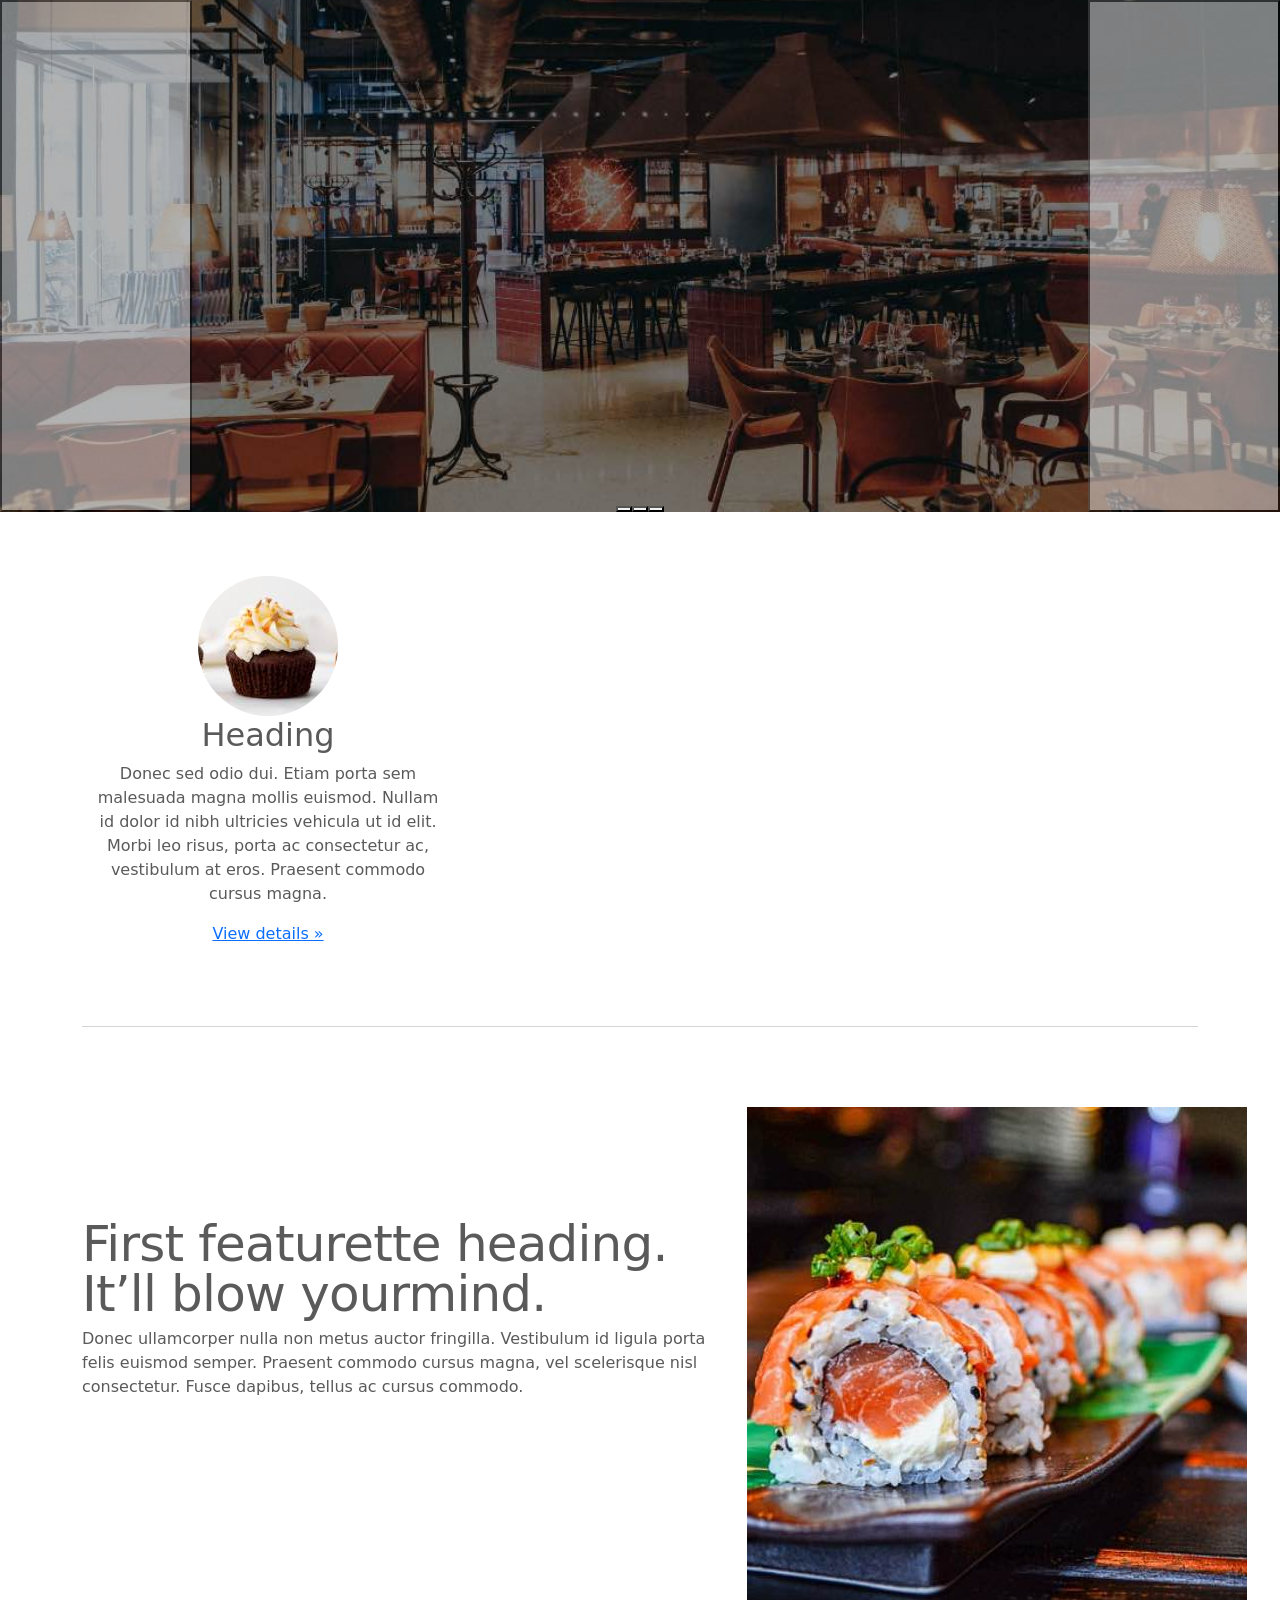
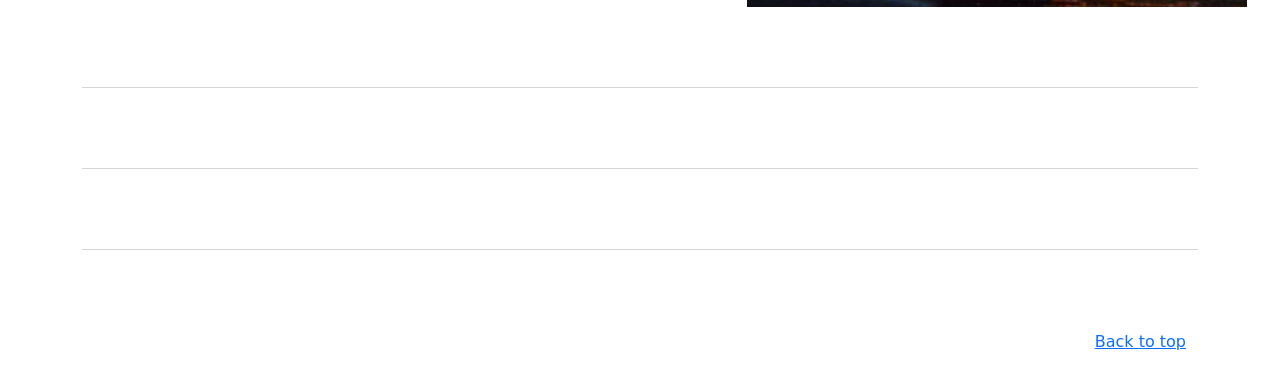
==== kadai_003/index_for_student.html @ 73014b7d "kadai_003をアップロード" ====
<!doctype html>
<html lang="en">
  <head>
    <meta charset="utf-8">
    <meta name="viewport" content="width=device-width, initial-scale=1">
    <meta name="description" content="">
    <meta name="author" content="Mark Otto, Jacob Thornton, and Bootstrap contributors">
    <meta name="generator" content="Hugo 0.79.0">
    <title>Carousel Template · Bootstrap v5.0</title>
    <link rel="canonical" href="https://getbootstrap.com/docs/5.0/examples/carousel/">
    <!-- ************************************************ bootstrap.min.cssの読み込み -->
    <link href="dist/css/bootstrap.min.css" rel="stylesheet">
    <!-- ************************************************ carousel.cssの読み込み -->
    <link href="carousel.css" rel="stylesheet">
    <!-- ************************************************ bootstrap.bundle.min.jsの読み込み -->
    <script src="dist/js/bootstrap.bundle.min.js" defer></script>
  </head>
  <body>
    <main>
      <!-- ************************************************ カールセル開始 -->
      <!-- <div id="myCarousel" class="carousel slide" data-bs-ride="carousel"> -->
  <div id="myCarousel" class="carousel slide" data-bs-ride="carousel">
    <div class="carousel-indicators">
      <button type="button" data-bs-target="#myCarousel" data-bs-slide-to="0" class="active" aria-current="true" aria-label="Slide 1"></button>
      <button type="button" data-bs-target="#myCarousel" data-bs-slide-to="1" aria-label="Slide 2"></button>
      <button type="button" data-bs-target="#myCarousel" data-bs-slide-to="2" aria-label="Slide 3"></button>
    </div>
    <div class="carousel-inner">
      <div class="carousel-item active">
        <img src="img/top_1.jpg" class="d-block w-100" alt="サンプル画像1">
      </div>
      <div class="carousel-item">
        <img src="img/top_2.jpg" class="d-block w-100" alt="サンプル画像2">
      </div>
      <div class="carousel-item">
        <img src="img/top_3.jpg" class="d-block w-100" alt="サンプル画像3">
      </div>
    </div>
  
  <button class="carousel-control-prev" type="button" data-bs-target="#myCarousel" data-bs-slide="prev">
    <span class="carousel-control-prev-icon" aria-hidden="true"></span>
    <span class="visually-hidden">Previous</span>
  </button>
  <button class="carousel-control-next" type="button" data-bs-target="#myCarousel" data-bs-slide="next">
    <span class="carousel-control-next-icon" aria-hidden="true"></span>
    <span class="visually-hidden">Next</span>
  </button>
</div>
      <!-- ************************************************ カールセル終了 -->
      <!-- <div class="container marketing"> -->
      <div class="container marketing">
        <!-- <div class="row"> -->
        <div class="">
          <!-- <div class="col-lg-4"> -->
          <div class="col-lg-4">
            <img src="img/cake.jpg" class="rounded-circle" alt="サンプルケーキ">
            <h2>Heading</h2>
            <p>Donec sed odio dui. Etiam porta sem malesuada magna mollis euismod. Nullam id dolor id nibh ultricies
              vehicula ut id elit. Morbi leo risus, porta ac consectetur ac, vestibulum at eros. Praesent commodo cursus
              magna.</p>
            <!-- <p><a class="btn btn-secondary" href="#" role="button">View details &raquo;</a></p> -->
            <p><a class="" href="#" role="button">View details &raquo;</a></p>
          </div>
        </div>
        <hr class="featurette-divider">
        <!-- <div class="row"> -->
        <div class="row">
          <!-- <div class="col-md-7"> -->
          <div class="col-md-7">
            <!-- <h2 class="featurette-heading">First featurette heading. <span class="text-muted">It’ll blow yourmind.</span> -->
            <h2 class="featurette-heading">First featurette heading. <span class="">It’ll blow yourmind.</span></h2>
            <!-- <p class="lead">Donec ullamcorper nulla non metus auctor fringilla. Vestibulum id ligula porta felis
              euismod
              semper. Praesent commodo cursus magna, vel scelerisque nisl consectetur. Fusce dapibus, tellus ac cursus
              commodo.</p> -->
            <p class="">
              Donec ullamcorper nulla non metus auctor fringilla. Vestibulum id ligula porta felis
              euismod
              semper. Praesent commodo cursus magna, vel scelerisque nisl consectetur. Fusce dapibus, tellus ac cursus
              commodo.
            </p>
          </div>
          <!-- <div class="col-md-5"> -->
          <div class="col-md-5">
            <!-- <img src="img/sushi.jpg" class="img-fluid" alt=""> -->
            <img src="img/sushi.jpg" class="" alt="サンプル寿司">
          </div>
        </div>
        <hr class="featurette-divider">
        <!-- ここにもう一つ左右を反転させたものを作ります。 -->
        <hr class="featurette-divider">
        <!-- ここにもう一つ左右を反転させたものを作ります。 -->
        <hr class="featurette-divider">
        <footer class="container">
          <!-- <p class="float-end"><a href="#">Back to top</a></p> -->
          <p class="float-end"><a href="#">Back to top</a></p>
        </footer>
      </div>
    </main>
  </body>

</html>
---- kadai_003/carousel.css ----
/* ----------------------------------------------- 全体の文字色修正と下部の余白の調整 */
body {
  /* padding-top: 3rem; */
  padding-bottom: 3rem;
  color: #5a5a5a;
}

/* ----------------------------------------------- カルーセルのカスタマイズ */
.carousel {
  margin-bottom: 4rem;
}

.carousel-caption {
  bottom: 3rem;
  z-index: 10;
}

.carousel-item {
  height: 32rem;
}

.carousel-item > img {
  position: absolute;
  top: 0;
  left: 0;
  width: 100%;
  height: 32rem;
  object-fit: cover;
}

/* ----------------------------------------------- マーケティングコンテンツ */
.marketing .col-lg-4 {
  margin-bottom: 1.5rem;
  text-align: center;
}

.marketing h2 {
  font-weight: 400;
}

/* rtl:begin:ignore */
.marketing .col-lg-4 p {
  margin-right: .75rem;
  margin-left: .75rem;
}

/* rtl:end:ignore */

/* ----------------------------------------------- フィーチャーレット */
.featurette-divider {
  margin: 5rem 0;
  /* Space out the Bootstrap <hr> more */
}

.featurette-heading {
  font-weight: 300;
  line-height: 1;
  /* rtl:remove */
  letter-spacing: -.05rem;
}

/* ----------------------------------------------- レスポンシブデザイン */
@media (min-width: 40em) {
  .carousel-caption p {
    margin-bottom: 1.25rem;
    font-size: 1.25rem;
    line-height: 1.4;
  }

  .featurette-heading {
    font-size: 50px;
  }
}

@media (min-width: 62em) {
  .featurette-heading {
    margin-top: 7rem;
  }
}
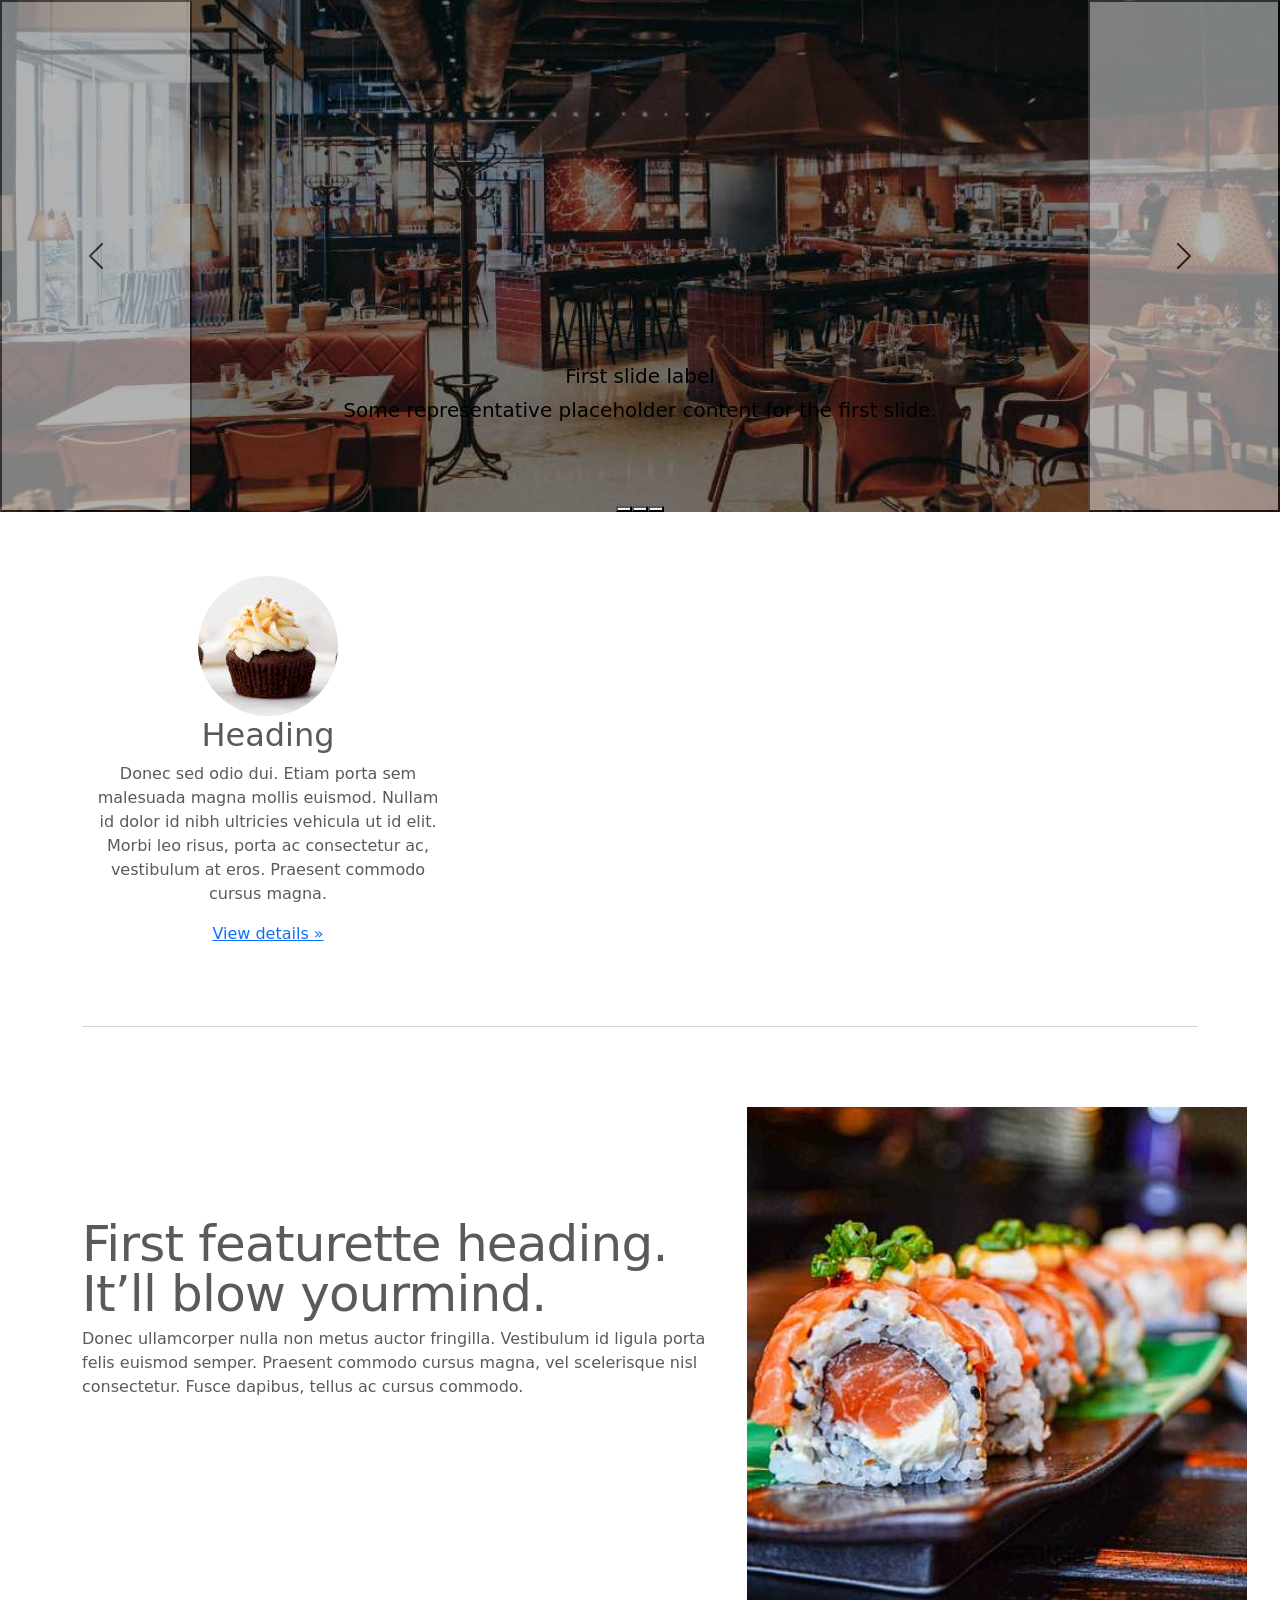
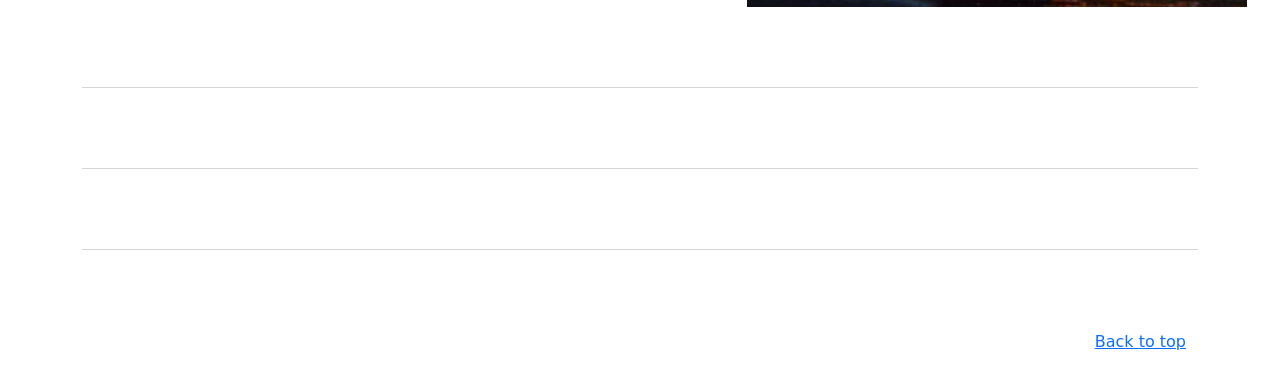
==== commit c5aa404b: "kadai_003を再提出" ====
--- a/kadai_003/index_for_student.html
+++ b/kadai_003/index_for_student.html
@@ -19,24 +19,35 @@
     <main>
       <!-- ************************************************ カールセル開始 -->
       <!-- <div id="myCarousel" class="carousel slide" data-bs-ride="carousel"> -->
-  <div id="myCarousel" class="carousel slide" data-bs-ride="carousel">
-    <div class="carousel-indicators">
-      <button type="button" data-bs-target="#myCarousel" data-bs-slide-to="0" class="active" aria-current="true" aria-label="Slide 1"></button>
-      <button type="button" data-bs-target="#myCarousel" data-bs-slide-to="1" aria-label="Slide 2"></button>
-      <button type="button" data-bs-target="#myCarousel" data-bs-slide-to="2" aria-label="Slide 3"></button>
-    </div>
-    <div class="carousel-inner">
-      <div class="carousel-item active">
-        <img src="img/top_1.jpg" class="d-block w-100" alt="サンプル画像1">
-      </div>
-      <div class="carousel-item">
-        <img src="img/top_2.jpg" class="d-block w-100" alt="サンプル画像2">
-      </div>
-      <div class="carousel-item">
-        <img src="img/top_3.jpg" class="d-block w-100" alt="サンプル画像3">
+ <div id="myCarousel" class="carousel carousel-dark slide" data-bs-ride="carousel">
+  <div class="carousel-indicators">
+    <button type="button" data-bs-target="#myCarousel" data-bs-slide-to="img/top_1" class="active" aria-current="true" aria-label="サンプル画像1"></button>
+    <button type="button" data-bs-target="#myCarousel" data-bs-slide-to="img/top_2" aria-label="サンプル画像2"></button>
+    <button type="button" data-bs-target="#myCarousel" data-bs-slide-to="img/top_3" aria-label="サンプル画像3"></button>
+  </div>
+  <div class="carousel-inner">
+    <div class="carousel-item active" data-bs-interval="10000">
+      <img src="img/top_1.jpg" class="d-block w-100" alt="サンプル画像1">
+      <div class="carousel-caption d-none d-md-block">
+        <h5>First slide label</h5>
+        <p>Some representative placeholder content for the first slide.</p>
       </div>
     </div>
-  
+    <div class="carousel-item" data-bs-interval="2000">
+      <img src="img/top_2.jpg" class="d-block w-100" alt="サンプル画像2">
+      <div class="carousel-caption d-none d-md-block">
+        <h5>Second slide label</h5>
+        <p>Some representative placeholder content for the second slide.</p>
+      </div>
+    </div>
+    <div class="carousel-item">
+      <img src="img/top_3.jpg" class="d-block w-100" alt="サンプル画像3">
+      <div class="carousel-caption d-none d-md-block">
+        <h5>Third slide label</h5>
+        <p>Some representative placeholder content for the third slide.</p>
+      </div>
+    </div>
+  </div>
   <button class="carousel-control-prev" type="button" data-bs-target="#myCarousel" data-bs-slide="prev">
     <span class="carousel-control-prev-icon" aria-hidden="true"></span>
     <span class="visually-hidden">Previous</span>
